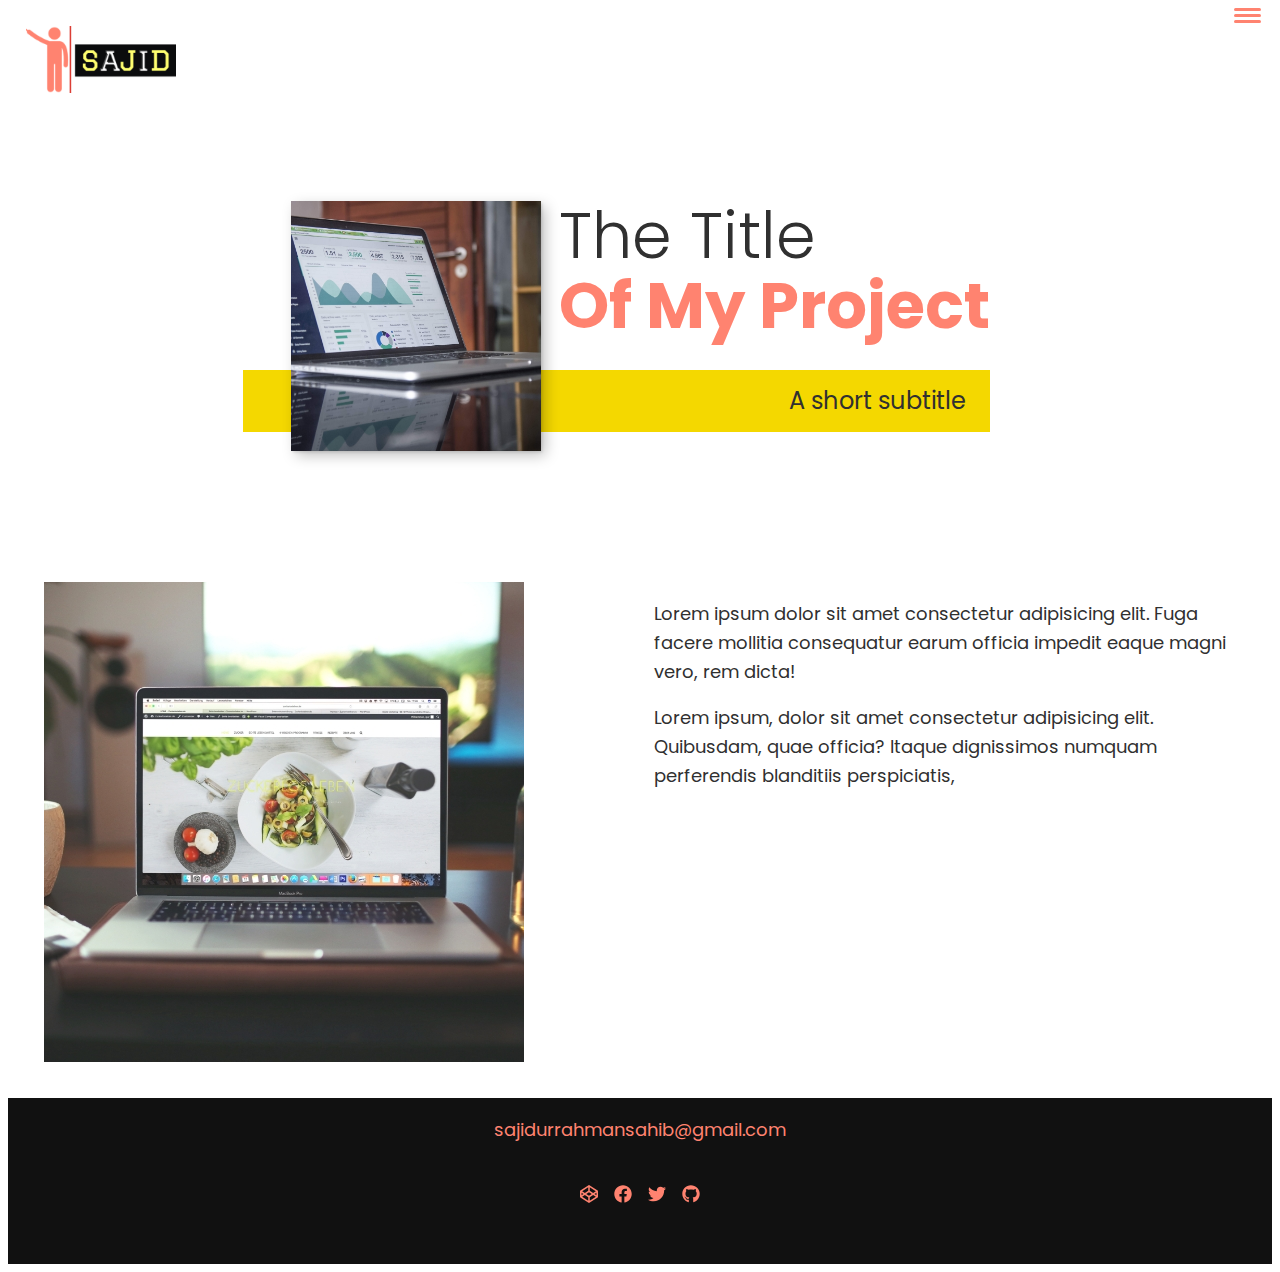
==== portfolio-item.html @ 3e170366 "my-own-work" ====
<!DOCTYPE html>
<html lang="en">

<head>
    <meta charset="UTF-8">
    <meta http-equiv="X-UA-Compatible" content="IE=edge">
    <meta name="viewport" content="width=device-width, initial-scale=1.0">
    <title>Portfolio-Item</title>
    <link rel="shortcut icon" href="./images/fav-sajid.png" type="fav-sajid">
    <link rel="stylesheet" href="./css/">
    <link rel="stylesheet" href="./css/all.min.css">
    <link rel="stylesheet" href="./css/style.css">

</head>

<body>
    <header>
        <!--/////////////////////////////////////////////////////////////////////////
             NAVBAR GOES HERE 
        /////////////////////////////////////////////////////////////////////////-->
        <div class="navbar">
            <div class="logo">
                <img src="./images/logo.png" alt="logo">
            </div>
            <button class="nav-toggle" aria-level="toggle-navigation">
                <span class="hamburger"></span>
            </button>
            <nav class="nav">
                <ul class="nav__list">
                    <li class="nav-item"><a href="index.html" class="nav__link">Home</a></li>
                    <li class="nav-item"><a href="index.html#service" class="nav__link">My Services</a></li>
                    <li class="nav-item"><a href="index.html#about" class="nav__link">About Me</a></li>
                    <li class="nav-item"><a href="index.html#work" class="nav__link">My Work</a></li>
                </ul>
            </nav>

        </div>
    </header>
    <!-- /////////////////////////////////////////////////////////////////////////////////////////////
            INTRO PART 
        ////////////////////////////////////////////////////////////////////////////////////////////////////////-->

    <main>
        <!-- //////////////////////INTRODUCTION ///////////////-->
        <Section class="intro">
            <h1 class="section__title section__title--intro">
                The Title <strong>Of My Project</strong>
            </h1>
            <p class="section__subtitle section__subtitle--intro">
                A short subtitle
            </p>
            <img src="./images/portfolio-01.jpg" alt="a picture of sajidur's portfolio" class="intro__image">
        </Section>
        <div class="portfolio-item-individual">
            <div class="portfolio-item-image">
                <img src="./images/portfolio-05.jpg" alt="">
            </div>
            <div class="portfolio-item-details">
                <p>Lorem ipsum dolor sit amet consectetur adipisicing elit. Fuga facere mollitia consequatur earum officia impedit eaque magni vero, rem dicta!</p>
                <p>Lorem ipsum, dolor sit amet consectetur adipisicing elit. Quibusdam, quae officia? Itaque dignissimos numquam perferendis blanditiis perspiciatis,</p>
            </div>

        </div>
    </main>
    <footer>
        <div class="footer">
            <a href="sajidurrahmansahib@gmail.com" class="footer__link">sajidurrahmansahib@gmail.com</a>
            <ul class="social-list">
                <li class="social-list__item">
                    <a href="https://codepen.io/" class="social-list__link"><i class="fab fa-codepen"></i></a>
                </li>
                <li class="social-list__item">
                    <a href="https://www.facebook.com/" class="social-list__link"><i class="fab fa-facebook"></i></a>
                </li>
                <li class="social-list__item">
                    <a href="https://twitter.com/" class="social-list__link"><i class="fab fa-twitter"></i></a>
                </li>
                <li class="social-list__item">
                    <a href="https://github.com/" class="social-list__link"><i class="fab fa-github"></i></a>
                </li>
            </ul>
        </div>
    </footer>

    <script src="./js/all.min.js"></script>
    <script src="./js/script.js"></script>
</body>

</html>
---- css/style.css ----
/*-----------------FONTS LINK----------- */
    
    @import url('https://fonts.googleapis.com/css2?family=Poppins:wght@400;500;600;700;800;900&display=swap');
    *,
    *::before,
    *::after {
        box-sizing: border-box;
    }
    /* -----------CUSTOM PROPERTIES----------------------------------- */
    
     :root {
        --ff-primary: 'Poppins', sans-serif;
        --color-white: #ffffff;
        --color-dark: #303030;
        --color-black: #111111;
        --main-color: #F4D800;
        --second-color: #ff8370;
        --fs-h1: 3rem;
        --fs-h2: 2.25rem;
        --fs-h3: 1.25rem;
        --fs-body: 1rem;
        --fw-reg: 300;
        --fw-semibold: 500;
        --fw-bold: 700;
        --default-lh: 1.6;
        --boxShadow: 0.25em 0.25em 0.75em rgba(0, 0, 0, 0.25), 0.125em 0.125em 0.15em rgba(0, 0, 0, 0.15);
    }
    
    @media (min-width:800px) {
         :root {
            --fs-h1: 4rem;
            --fs-h2: 3.375rem;
            --fs-h3: 1.5rem;
            --fs-body: 1.125rem;
        }
    }
    /* -----------------GENERAL PROPERTIES--------------------------------------- */
    
    html {
        scroll-behavior: smooth;
    }
    
    body {
        background-color: var(--color-white);
        color: var(--color-dark);
        font-family: var(--ff-primary);
        font-size: var(--fs-body);
        line-height: var(--default-lh);
    }
    
    a {
        text-decoration: none;
    }
    
    ul,
    ol {
        list-style: none;
    }
    
    section {
        padding: 5em 2em;
    }
    
    img {
        display: block;
        max-width: 100%;
    }
    
    strong {
        font-weight: var(--fw-bold);
        color: var(--second-color);
    }
    /* ----------BUTTONS---------------- */
    
    .btn {
        display: inline-block;
        padding: 0.5em 1.5em;
        background-color: var(--main-color);
        color: var(--second-color);
        text-decoration: none;
        text-transform: uppercase;
        cursor: pointer;
        font-size: 1em;
        letter-spacing: 2px;
        font-weight: var(--fw-bold);
        transition: transform 0.2s ease-in-out;
    }
    
    .btn:hover {
        transform: scale(1.1);
    }
    
    .btn:focus {
        outline: 3px solid var(--main-color);
        outline-offset: 3px;
    }
    /* -----------TYPOGRAPHY---------------------------------------- */
    
    h1,
    h2,
    h3 {
        line-height: 1.1;
        margin: 0;
    }
    
    h1 {
        font-size: var(--fs-h1);
    }
    
    h2 {
        font-size: var(--fs-h2);
    }
    
    h3 {
        font-size: var(--fs-h3);
    }
    
    .section__title {
        margin-bottom: 0.25rem;
    }
    
    .section__title--intro {
        font-weight: var(--fw-reg);
    }
    
    .section__title--intro strong {
        display: block;
    }
    
    .section__subtitle {
        font-size: var(--fs-h3);
    }
    
    .section__subtitle--intro {
        display: inline-block;
    }
    
    .section__subtitle--intro,
    .section__subtitle--about {
        background-color: var(--main-color);
        color: var(--color-dark);
        font-family: var(--ff-primary);
        padding: 0.5em 1em;
    }
    /*____________________________HEADER CSS__________________*/
    
    .navbar {
        display: flex;
        justify-content: space-between;
        padding: 1em;
    }
    
    .logo {
        max-width: 150px;
    }
    
    .nav {
        position: fixed;
        background-color: var(--color-dark);
        top: 0;
        left: 0;
        right: 0;
        bottom: 0;
        z-index: 99;
        transform: translateX(100%);
        transition: transform 0.4s cubic-bezier(0.5, 0, 0.5, 1);
    }
    
    .nav__list {
        display: flex;
        flex-direction: column;
        height: 100%;
        justify-content: space-evenly;
        align-items: center;
    }
    
    .nav__link {
        color: var(--color-white);
        font-weight: var(--fw-semibold);
        font-size: var(--fs-h3);
    }
    
    .nav__link:hover {
        color: var(--second-color);
    }
    
    .hamburger {
        display: block;
        position: relative;
    }
    
    .hamburger,
    .hamburger::before,
    .hamburger::after {
        background-color: var(--second-color);
        width: 2em;
        height: 3px;
        border-radius: 1em;
        transition: transform 0.4s ease-in-out;
    }
    
    .hamburger::before,
    .hamburger::after {
        content: '';
        position: absolute;
        left: 0;
        right: 0;
    }
    
    .hamburger::before {
        top: 6px;
    }
    
    .hamburger::after {
        bottom: 6px;
    }
    
    .nav-toggle {
        background-color: transparent;
        border: 0;
        outline: none;
        cursor: pointer;
        position: absolute;
        right: 1em;
        top: 1em;
        z-index: 999;
    }
    
    .nav-open .nav {
        transform: translateX(0);
    }
    
    .nav-open .nav-toggle {
        position: fixed;
    }
    
    .nav-open .hamburger::before {
        transform: rotate(90deg) translateX(-6px);
    }
    
    .nav-open .hamburger {
        transform: rotate(45deg);
    }
    
    .nav-open .hamburger::after {
        opacity: 0;
    }
    /*______________________________________________________ */
    /* -----------INTRO CSS------------- */
    
    .intro {
        position: relative;
    }
    
    @media (min-width:600px) {
        .intro {
            display: grid;
            width: min-content;
            grid-column-gap: 1em;
            grid-template-areas: "img title" "img subtitle";
            grid-template-columns: min-content max-content;
            margin: 0 auto;
        }
        .intro__image {
            grid-area: img;
            min-width: 250px;
            position: relative;
            z-index: 2;
            box-shadow: var(--boxShadow);
        }
        .section__subtitle--intro {
            align-self: start;
            grid-column: -1/1;
            grid-row: 2;
            text-align: right;
            position: relative;
            left: -2em;
            width: calc(100% + 2em);
        }
    }
    /* ---------------SERVICES CSS----------------------------- */
    
    .my-services {
        background-color: var(--color-dark);
        color: var(--color-white);
        background-image: url(../images/services-bg.jpg);
        background-size: cover;
        background-blend-mode: overlay;
        text-align: center;
    }
    
    .section__title--service {
        color: var(--second-color);
        position: relative;
    }
    
    .section__title--service::after {
        content: "";
        display: block;
        width: 3em;
        height: 2px;
        margin: 0.5em auto 1em;
        background-color: var(--color-white);
        opacity: 0.4;
    }
    
    .services-all {
        margin-bottom: 3em;
    }
    
    .service-item {
        max-width: 500px;
        margin: 0 auto;
    }
    
    .service-item__intro {
        color: var(--main-color);
    }
    
    @media (min-width:800px) {
        .services-all {
            display: flex;
            max-width: 1000px;
            margin-left: auto;
            margin-right: auto;
        }
    }
    /* -----------ABOUT ME-------------- */
    
    .about-me {
        max-width: 1000px;
        margin: 0 auto;
    }
    
    .about-me__image {
        box-shadow: var(--boxShadow);
    }
    
    .section__title--about {
        color: var(--second-color);
    }
    
    @media (min-width:600px) {
        .about-me {
            display: grid;
            grid-template-columns: 1fr 250px;
            grid-template-areas: "title img" "subtitle img" "body img";
            grid-column-gap: 2em;
        }
        .about-me__image {
            grid-area: img;
            position: relative;
            z-index: 2;
        }
        .section__title--about {
            grid-area: title;
        }
        .section__subtitle--about {
            grid-area: subtitle;
            grid-column: 1/-1;
            grid-row: 2;
            position: relative;
            left: -2em;
            width: calc(100% + 4em);
            padding-left: 2em;
            padding-right: calc(250px + 2em);
        }
        .about-me__body {
            grid-area: body;
        }
    }
    /* ------------------WORK CSS----------------------- */
    
    .my-work {
        background-color: var(--color-dark);
        color: var(--color-white);
    }
    
    .section__title--work {
        color: var(--second-color);
    }
    
    .section__subtitle--work {
        color: var(--main-color);
    }
    
    .portfolio {
        display: grid;
        grid-template-columns: repeat(auto-fit, minmax(300px, 1fr));
    }
    
    .portfolio__image {
        transition: transform 0.8s cubic-bezier(0.5, 0, 0.5, 1), opacity 0.3s linear;
    }
    
    .portfolio__item {
        background-color: var(--main-color);
        overflow: hidden;
    }
    
    .portfolio__item:focus {
        position: relative;
        z-index: 2;
    }
    
    .portfolio__item:focus,
    .portfolio__image:hover.portfolio__image {
        transform: scale(1.2);
        opacity: 0.5;
    }
    /* ------------------FOOTER CSS----------------------- */
    
    .footer {
        background-color: var(--color-black);
        color: var(--main-color);
        text-align: center;
        padding: 1em 0;
    }
    
    .social-list__item:hover {
        opacity: 0.7;
    }
    
    .social-list__link,
    .footer__link {
        color: var(--second-color);
    }
    
    .footer__link:hover {
        opacity: 0.7;
        text-decoration: underline;
    }
    
    .social-list {
        display: flex;
        justify-content: center;
        margin: 2em 0;
        padding: 0;
    }
    
    .social-list__item {
        margin: 0 0.5rem;
    }
    /*_____________________PORTFOLIO ITEM CSS____________ */
    
    .portfolio-item-individual {
        padding: 2em;
        display: grid;
        grid-template-columns: repeat(1, 1fr);
        grid-column-gap: 1em;
    }
    
    @media (min-width:600px) {
        .portfolio-item-individual {
            grid-template-columns: repeat(2, 1fr);
            grid-column-gap: 1.5em;
        }
    }
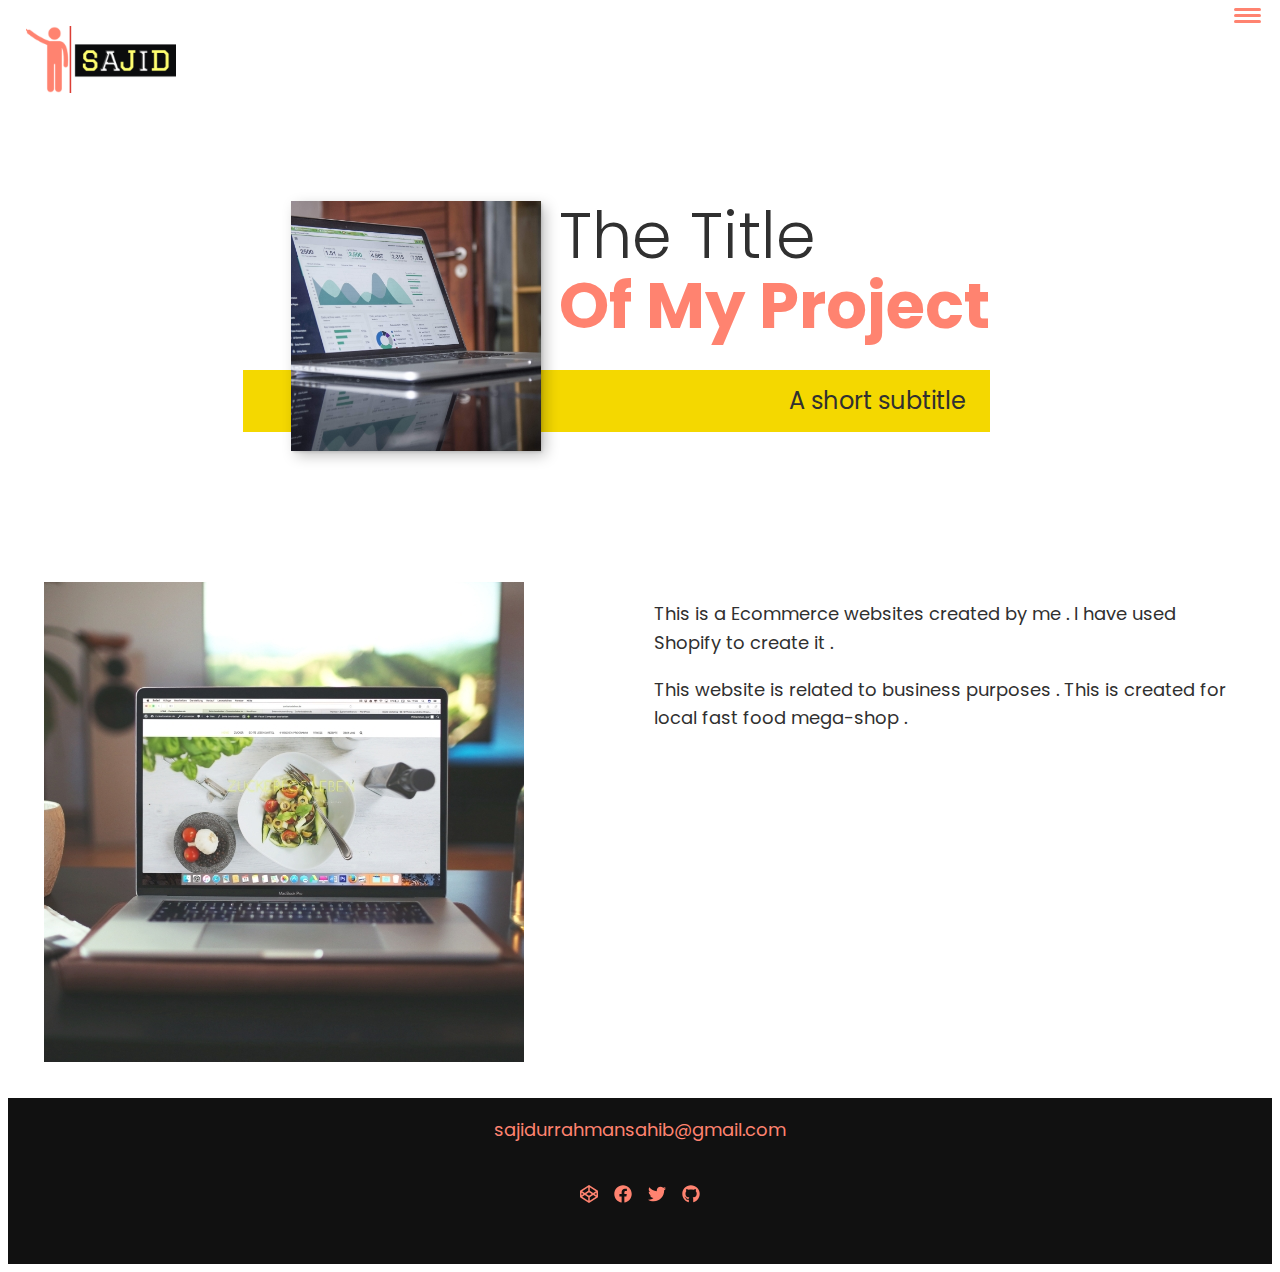
==== commit 6390058d: "edited" ====
--- a/portfolio-item.html
+++ b/portfolio-item.html
@@ -56,8 +56,8 @@
                 <img src="./images/portfolio-05.jpg" alt="">
             </div>
             <div class="portfolio-item-details">
-                <p>Lorem ipsum dolor sit amet consectetur adipisicing elit. Fuga facere mollitia consequatur earum officia impedit eaque magni vero, rem dicta!</p>
-                <p>Lorem ipsum, dolor sit amet consectetur adipisicing elit. Quibusdam, quae officia? Itaque dignissimos numquam perferendis blanditiis perspiciatis,</p>
+                <p>This is a Ecommerce websites created by me . I have used Shopify to create it .</p>
+                <p>This website is related to business purposes . This is created for local fast food mega-shop . </p>
             </div>
 
         </div>
--- a/css/style.css
+++ b/css/style.css
@@ -311,6 +311,7 @@
     .service-item {
         max-width: 500px;
         margin: 0 auto;
+        padding: 1em;
     }
     
     .service-item__intro {
